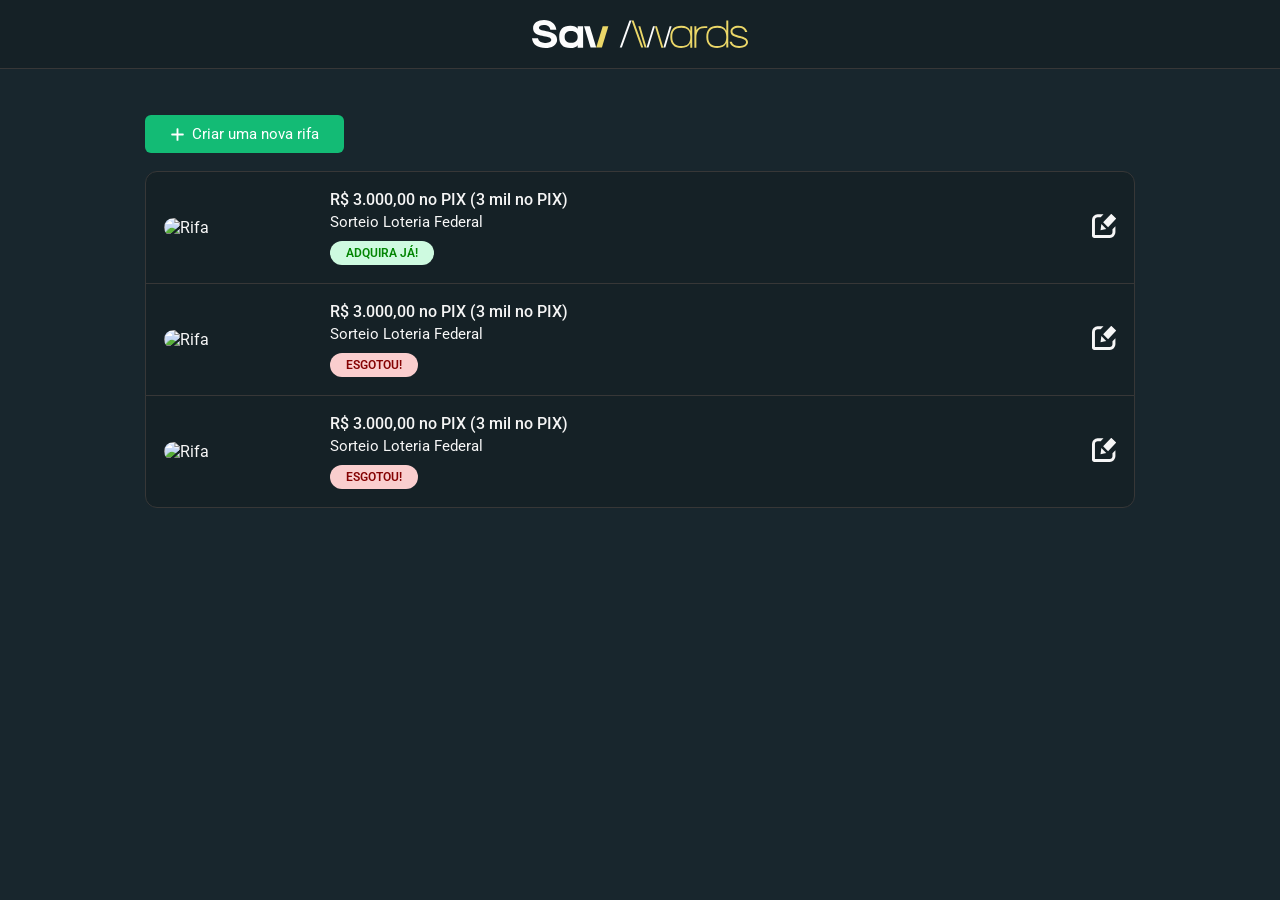
==== admin.html @ 5d44d60d "Add files via upload" ====
<!DOCTYPE html>
<html lang="pt-br">
<head>
    <meta charset="UTF-8">
    <meta http-equiv="X-UA-Compatible" content="IE=edge">
    <meta name="viewport" content="width=device-width, initial-scale=1.0">
    <title>SAV AWARDS | Admin</title>
    <link rel="stylesheet" href="./css/admin.css">
    <link rel="preconnect" href="https://fonts.googleapis.com">
    <link rel="preconnect" href="https://fonts.gstatic.com" crossorigin>
    <link href="https://fonts.googleapis.com/css2?family=Roboto:ital,wght@0,100;0,300;0,400;0,500;0,700;0,900;1,100;1,300;1,400;1,500;1,700;1,900&display=swap" rel="stylesheet">
</head>

<body>
    
    <!-- Header -->
    <header>
        <div class="logo">
            <a href="#">
                <img src="./images/logo.svg" alt="Logo" draggable="false">
            </a>
        </div>
    </header>
    <!-- Header -->
    
    <main>
        <div class="main-container">
            <div class="container-actions">
                <section class="main-actions">
                    <div class="add-raffle">
                        <a href="#">
                            <div class="btn-add-raffle">
                                <img src="./images/icons/plus-icon.svg" draggable="false">
                                <span>Criar uma nova rifa</span>
                            </div>
                        </a>
                    </div>
                    <div class="raffles">
                        <div class="info sc">
                            <a href="#">
                                <div class="group-info">
                                    <div class="raffle-image">
                                        <img src="https://cdn.everlionllc.com/raffles/ford-ka-sedan-2020-prata-16762146467161.jpg" alt="Rifa">
                                    </div>
                                    <div class="main-description">
                                        <h4>R$ 3.000,00 no PIX (3 mil no PIX)</h4>
                                        <p>Sorteio Loteria Federal</p>
                                        <div class="available">Adquira já!</div>
                                    </div>
                                </div>
                                <div class="edit-raffle">
                                    <img src="./images/icons/edit-icon.svg" alt="Editar" draggable="false">
                                </div>
                            </a>
                        </div>
                        <div class="info sc">
                            <a href="#">
                                <div class="group-info">
                                    <div class="raffle-image">
                                        <img src="https://cdn.everlionllc.com/raffles/ford-ka-sedan-2020-prata-16762146467161.jpg" alt="Rifa">
                                    </div>
                                    <div class="main-description">
                                        <h4>R$ 3.000,00 no PIX (3 mil no PIX)</h4>
                                        <p>Sorteio Loteria Federal</p>
                                        <div class="unavailable">Esgotou!</div>
                                    </div>
                                </div>
                                <div class="edit-raffle">
                                    <img src="./images/icons/edit-icon.svg" alt="Editar" draggable="false">
                                </div>
                            </a>
                        </div>
                        <div class="info sc">
                            <a href="#">
                                <div class="group-info">
                                    <div class="raffle-image">
                                        <img src="https://cdn.everlionllc.com/raffles/ford-ka-sedan-2020-prata-16762146467161.jpg" alt="Rifa">
                                    </div>
                                    <div class="main-description">
                                        <h4>R$ 3.000,00 no PIX (3 mil no PIX)</h4>
                                        <p>Sorteio Loteria Federal</p>
                                        <div class="unavailable">Esgotou!</div>
                                    </div>
                                </div>
                                <div class="edit-raffle">
                                    <img src="./images/icons/edit-icon.svg" alt="Editar" draggable="false">
                                </div>
                            </a>
                        </div>
                    </div>
                </section>
            </div>
        </div>
    </main>
       
</body>
</html>
---- css/admin.css ----
* {
    padding: 0;
    margin: 0;
    font-family: 'Roboto', sans-serif;
}

body {
    background-color: #18262d;
    overflow: overlay;
}


/* Header */
header {
    display: flex;
    flex-direction: column;
    justify-content: center;
    align-items: center;
    background-color: #152126;
    border-bottom: 1px solid #373737;
}

.logo a {
    display: flex;
    user-select: none;
    padding: 20px;
}

.logo img {
    height: 28px;
    max-width: 300px;
    transition: all 0.2s;
}

.logo img:hover {
    filter: grayscale(1);
    transition: all 0.2s;
}

/* End Header */


/* Main */
main {
    display: flex;
    justify-content: center;
    margin: 46px 14px 90px 14px;
}

.main-container {
    max-width: 990px;
    width: 100%;
}


.add-raffle a {
    color: #ffffff;
    text-decoration: none;
}

.btn-add-raffle {
    display: inline-flex;
    align-items: center;
    background-color: #13bb75;
    border-radius: 6px;
    user-select: none;
    padding: 10px 25px;
    transition: all 0.2s;
}

.btn-add-raffle:hover {
    background-color: #34D894;
    transition: all 0.2s;
}

.btn-add-raffle:active {
    opacity: 1;
    background-color: #13bb75;
}

.btn-add-raffle img {
    filter: invert(90%) sepia(100%) saturate(0%) hue-rotate(90deg) brightness(101%) contrast(103%);
    height: 15px;
    margin-right: 7px;
}

.btn-add-raffle span {
    font-size: 15px;
}


.raffles {
    margin-top: 18px;
}

.info {
    background-color: #152126;
    border-radius: 0 0 12px 12px;
}

.info:hover {
    background-color: #373737;
}

.info a {
    display: flex;
    flex-direction: row;
    justify-content: space-between;
    align-items: center;
    color: #f6f6f6;
    text-decoration: none;
    padding: 18px;
}

.main-description h4 {
    font-size: 16px;
    font-weight: 500;
}

.main-description p {
    font-size: 15px;
    margin-top: 4px;
    margin-bottom: 10px;
}

.available {
    display: inline-block;
    font-size: 12px;
    font-weight: 600;
    color: #038503;
    background-color: #cefae0;
    text-transform: uppercase;
    border-radius: 15px;
    user-select: none;
    padding: 5px 16px;
    animation: available-animation 2.5s infinite;
    animation-timing-function: ease-in-out;
}

@keyframes available-animation {

    0%,
    100% {
        opacity: 1;
    }

    50% {
        opacity: 0.5;
    }
}

.unavailable {
    display: inline-block;
    font-size: 12px;
    font-weight: 600;
    color: #850303;
    background-color: #facece;
    text-transform: uppercase;
    border-radius: 15px;
    user-select: none;
    padding: 5px 16px;
    animation: unavailable-animation 2.5s infinite;
    animation-timing-function: ease-in-out;
}

@keyframes unavailable-animation {

    0%,
    100% {
        opacity: 1;
    }

    50% {
        opacity: 0.5;
    }
}

.edit-raffle img {
    height: 24px;
    filter: invert(100%) sepia(5%) saturate(596%) hue-rotate(213deg) brightness(113%) contrast(93%);
    user-select: none;
}

.edit-raffle:hover {
    opacity: 0.5;
}

.sc {
    border: 1px solid #373737;
    border-radius: 0;
    margin-bottom: -1px;
}

.sc:first-child {
    border-radius: 12px 12px 0 0;
}

.sc:last-child {
    border-radius: 0 0 12px 12px;
}

.group-info {
    display: flex;
    align-items: center;
}

.raffle-image {
    display: flex;
}

.raffle-image img {
    width: 100%;
    min-width: 150px;
    max-height: 90px;
    border-radius: 12px;
    object-fit: cover;
    user-select: none;
    margin-right: 16px;
}

@media (max-width: 901px) {
    .btn-add-raffle span {
        font-size: 14px;
    }

    .main-description h4 {
        font-size: 14px;
    }

    .main-description p {
        font-size: 13px;
    }

    .available,
    .unavailable {
        font-size: 10px;
    }
}

@media (max-width: 550px) {
    .raffle-image img {
        margin: 0 0 16px 0;
    }

    .group-info {
        flex-direction: column;
        align-items: flex-start;
    }
}

/* Main */
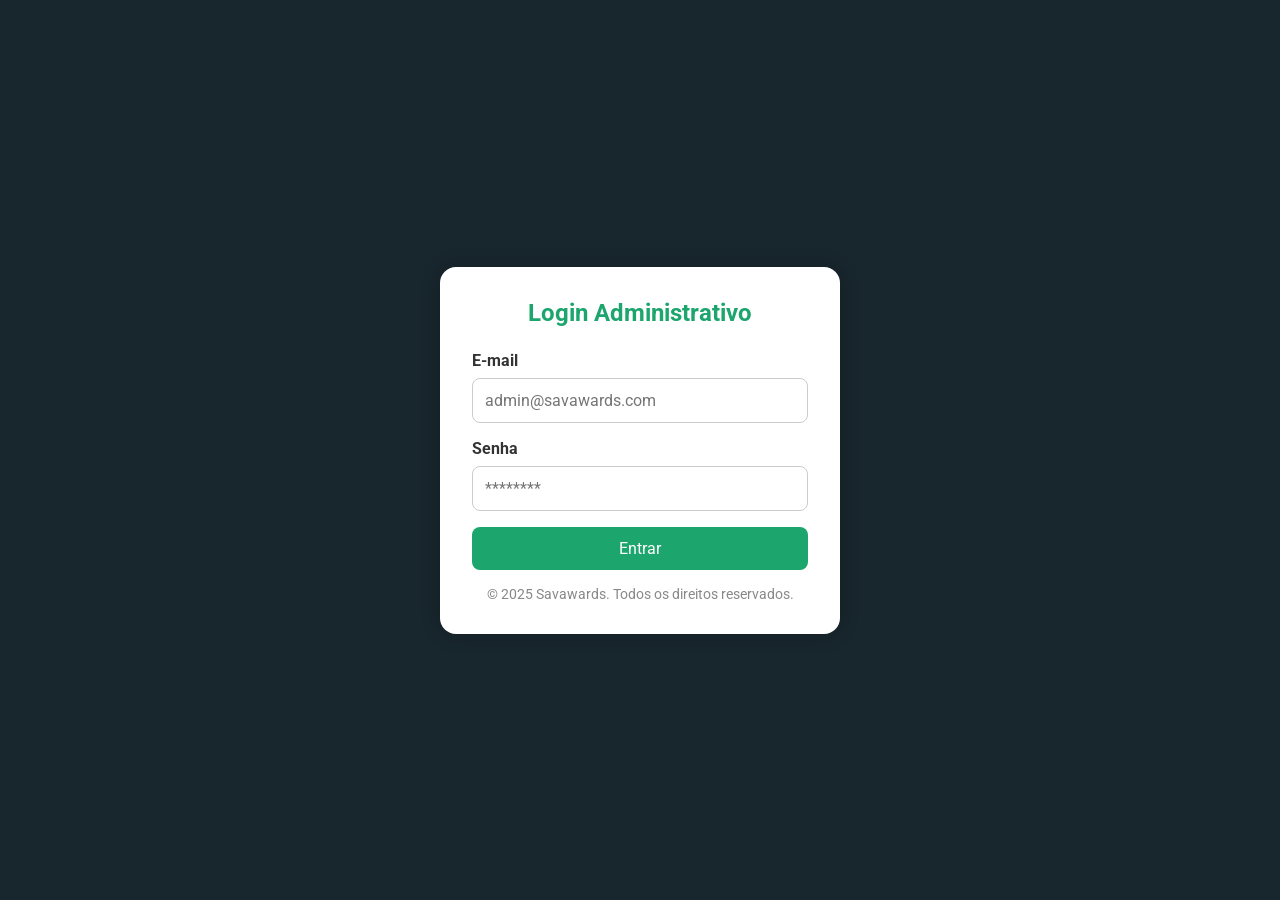
==== commit d64a1ba7: "Add admin authentication scripts to admin.html" ====
--- a/admin.html
+++ b/admin.html
@@ -9,6 +9,8 @@
     <link rel="preconnect" href="https://fonts.googleapis.com">
     <link rel="preconnect" href="https://fonts.gstatic.com" crossorigin>
     <link href="https://fonts.googleapis.com/css2?family=Roboto:ital,wght@0,100;0,300;0,400;0,500;0,700;0,900;1,100;1,300;1,400;1,500;1,700;1,900&display=swap" rel="stylesheet">
+<script src="./js/admin-auth.js"></script>
+<script>AdminAuth.requireLogin("./admin_dashboard/login.html");</script>
 </head>
 
 <body>
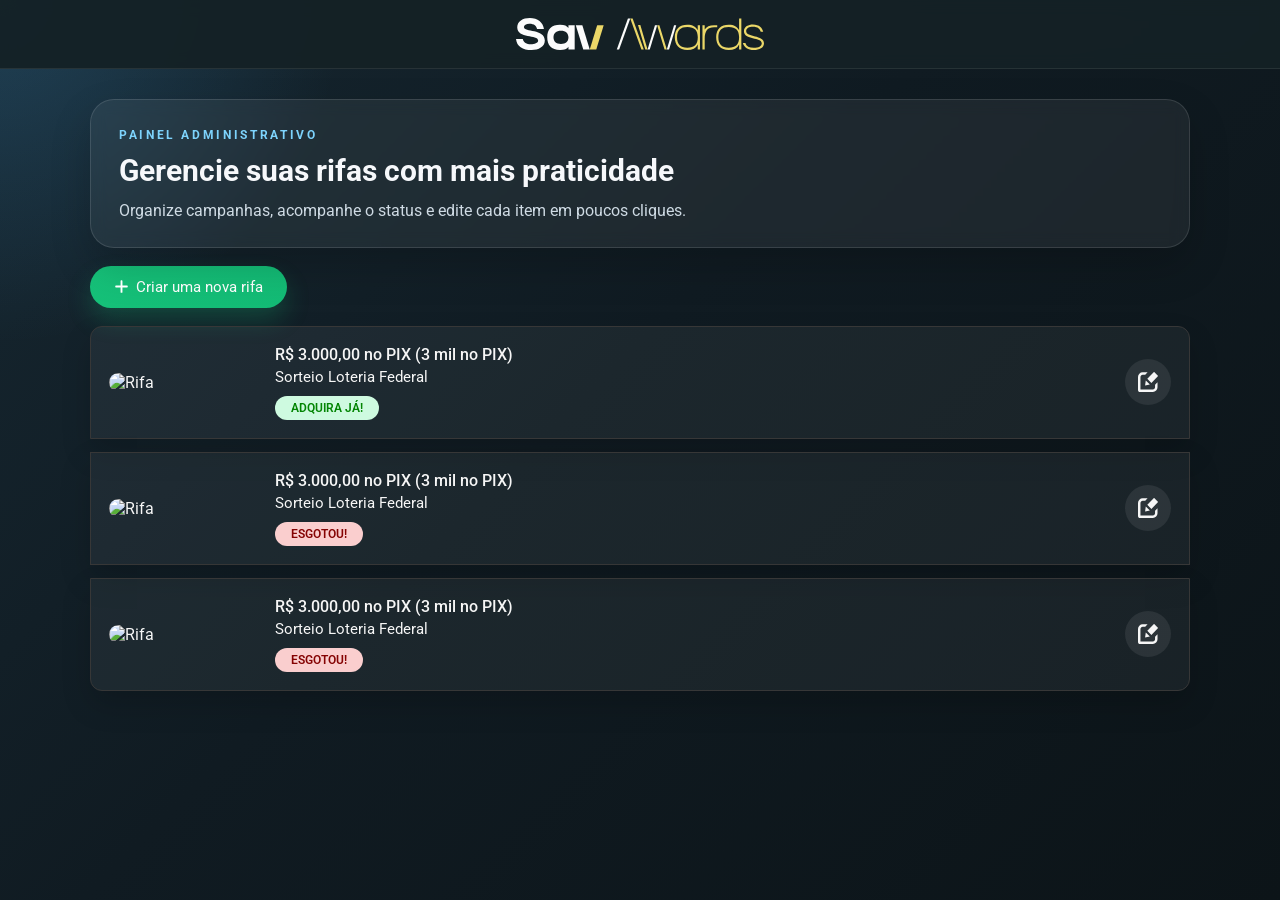
==== commit 01082289: "Add files via upload" ====
--- a/admin.html
+++ b/admin.html
@@ -9,8 +9,6 @@
     <link rel="preconnect" href="https://fonts.googleapis.com">
     <link rel="preconnect" href="https://fonts.gstatic.com" crossorigin>
     <link href="https://fonts.googleapis.com/css2?family=Roboto:ital,wght@0,100;0,300;0,400;0,500;0,700;0,900;1,100;1,300;1,400;1,500;1,700;1,900&display=swap" rel="stylesheet">
-<script src="./js/admin-auth.js"></script>
-<script>AdminAuth.requireLogin("./admin_dashboard/login.html");</script>
 </head>
 
 <body>
@@ -29,6 +27,11 @@
         <div class="main-container">
             <div class="container-actions">
                 <section class="main-actions">
+                    <div class="page-intro">
+                        <p class="eyebrow">Painel administrativo</p>
+                        <h1>Gerencie suas rifas com mais praticidade</h1>
+                        <p>Organize campanhas, acompanhe o status e edite cada item em poucos cliques.</p>
+                    </div>
                     <div class="add-raffle">
                         <a href="#">
                             <div class="btn-add-raffle">
--- a/css/admin.css
+++ b/css/admin.css
@@ -1,11 +1,16 @@
 * {
     padding: 0;
     margin: 0;
+    box-sizing: border-box;
     font-family: 'Roboto', sans-serif;
 }
 
 body {
-    background-color: #18262d;
+    min-height: 100vh;
+    background:
+        radial-gradient(circle at top left, rgba(77, 184, 255, 0.18), transparent 22%),
+        linear-gradient(135deg, #162731 0%, #101b22 45%, #0c1418 100%);
+    color: #f6f8fb;
     overflow: overlay;
 }
 
@@ -16,24 +21,26 @@
     flex-direction: column;
     justify-content: center;
     align-items: center;
-    background-color: #152126;
-    border-bottom: 1px solid #373737;
+    background: rgba(21, 33, 38, 0.94);
+    border-bottom: 1px solid rgba(255, 255, 255, 0.08);
+    backdrop-filter: blur(8px);
 }
 
 .logo a {
     display: flex;
     user-select: none;
-    padding: 20px;
+    padding: 18px;
 }
 
 .logo img {
-    height: 28px;
+    height: 32px;
     max-width: 300px;
     transition: all 0.2s;
 }
 
 .logo img:hover {
-    filter: grayscale(1);
+    filter: brightness(1.08);
+    transform: translateY(-1px);
     transition: all 0.2s;
 }
 
@@ -44,14 +51,45 @@
 main {
     display: flex;
     justify-content: center;
-    margin: 46px 14px 90px 14px;
+    padding: 30px 16px 80px;
 }
 
 .main-container {
-    max-width: 990px;
+    max-width: 1100px;
     width: 100%;
 }
 
+.page-intro {
+    padding: 24px 28px;
+    margin-bottom: 18px;
+    background: rgba(255, 255, 255, 0.06);
+    border: 1px solid rgba(255, 255, 255, 0.12);
+    border-radius: 24px;
+    box-shadow: 0 18px 40px rgba(0, 0, 0, 0.18);
+    backdrop-filter: blur(8px);
+}
+
+.page-intro .eyebrow {
+    display: inline-block;
+    font-size: 12px;
+    font-weight: 700;
+    letter-spacing: 0.22em;
+    text-transform: uppercase;
+    color: #7dd3fc;
+    margin-bottom: 8px;
+}
+
+.page-intro h1 {
+    font-size: clamp(1.3rem, 1rem + 1.2vw, 1.9rem);
+    margin-bottom: 8px;
+    line-height: 1.2;
+}
+
+.page-intro p {
+    font-size: 0.98rem;
+    color: #cfdbe4;
+    line-height: 1.6;
+}
 
 .add-raffle a {
     color: #ffffff;
@@ -61,21 +99,23 @@
 .btn-add-raffle {
     display: inline-flex;
     align-items: center;
-    background-color: #13bb75;
-    border-radius: 6px;
-    user-select: none;
-    padding: 10px 25px;
+    background: linear-gradient(135deg, #16c179, #13bb75);
+    border-radius: 999px;
+    user-select: none;
+    padding: 12px 24px;
     transition: all 0.2s;
+    box-shadow: 0 12px 24px rgba(19, 187, 117, 0.24);
 }
 
 .btn-add-raffle:hover {
-    background-color: #34D894;
+    background: linear-gradient(135deg, #1fd88b, #16c179);
+    transform: translateY(-1px);
     transition: all 0.2s;
 }
 
 .btn-add-raffle:active {
     opacity: 1;
-    background-color: #13bb75;
+    background: linear-gradient(135deg, #16c179, #13bb75);
 }
 
 .btn-add-raffle img {
@@ -91,15 +131,21 @@
 
 .raffles {
     margin-top: 18px;
+    display: grid;
+    gap: 14px;
 }
 
 .info {
-    background-color: #152126;
-    border-radius: 0 0 12px 12px;
+    background: rgba(255, 255, 255, 0.05);
+    border-radius: 18px;
+    border: 1px solid rgba(255, 255, 255, 0.1);
+    box-shadow: 0 14px 30px rgba(0, 0, 0, 0.16);
+    transition: transform 0.2s ease, background 0.2s ease;
 }
 
 .info:hover {
-    background-color: #373737;
+    background: rgba(255, 255, 255, 0.09);
+    transform: translateY(-2px);
 }
 
 .info a {
@@ -107,6 +153,7 @@
     flex-direction: row;
     justify-content: space-between;
     align-items: center;
+    gap: 18px;
     color: #f6f6f6;
     text-decoration: none;
     padding: 18px;
@@ -175,14 +222,24 @@
     }
 }
 
+.edit-raffle {
+    display: grid;
+    place-items: center;
+    width: 46px;
+    height: 46px;
+    border-radius: 50%;
+    background: rgba(255, 255, 255, 0.08);
+    flex-shrink: 0;
+}
+
 .edit-raffle img {
-    height: 24px;
+    height: 20px;
     filter: invert(100%) sepia(5%) saturate(596%) hue-rotate(213deg) brightness(113%) contrast(93%);
     user-select: none;
 }
 
 .edit-raffle:hover {
-    opacity: 0.5;
+    opacity: 0.7;
 }
 
 .sc {
@@ -237,14 +294,37 @@
     }
 }
 
-@media (max-width: 550px) {
+@media (max-width: 560px) {
+    main {
+        padding: 18px 12px 60px;
+    }
+
+    .page-intro {
+        padding: 20px 20px;
+        border-radius: 18px;
+    }
+
+    .info a {
+        flex-direction: column;
+        align-items: flex-start;
+    }
+
+    .edit-raffle {
+        width: 42px;
+        height: 42px;
+    }
+
     .raffle-image img {
         margin: 0 0 16px 0;
+        width: 100%;
+        min-width: 0;
+        height: 140px;
     }
 
     .group-info {
         flex-direction: column;
         align-items: flex-start;
+        width: 100%;
     }
 }
 
